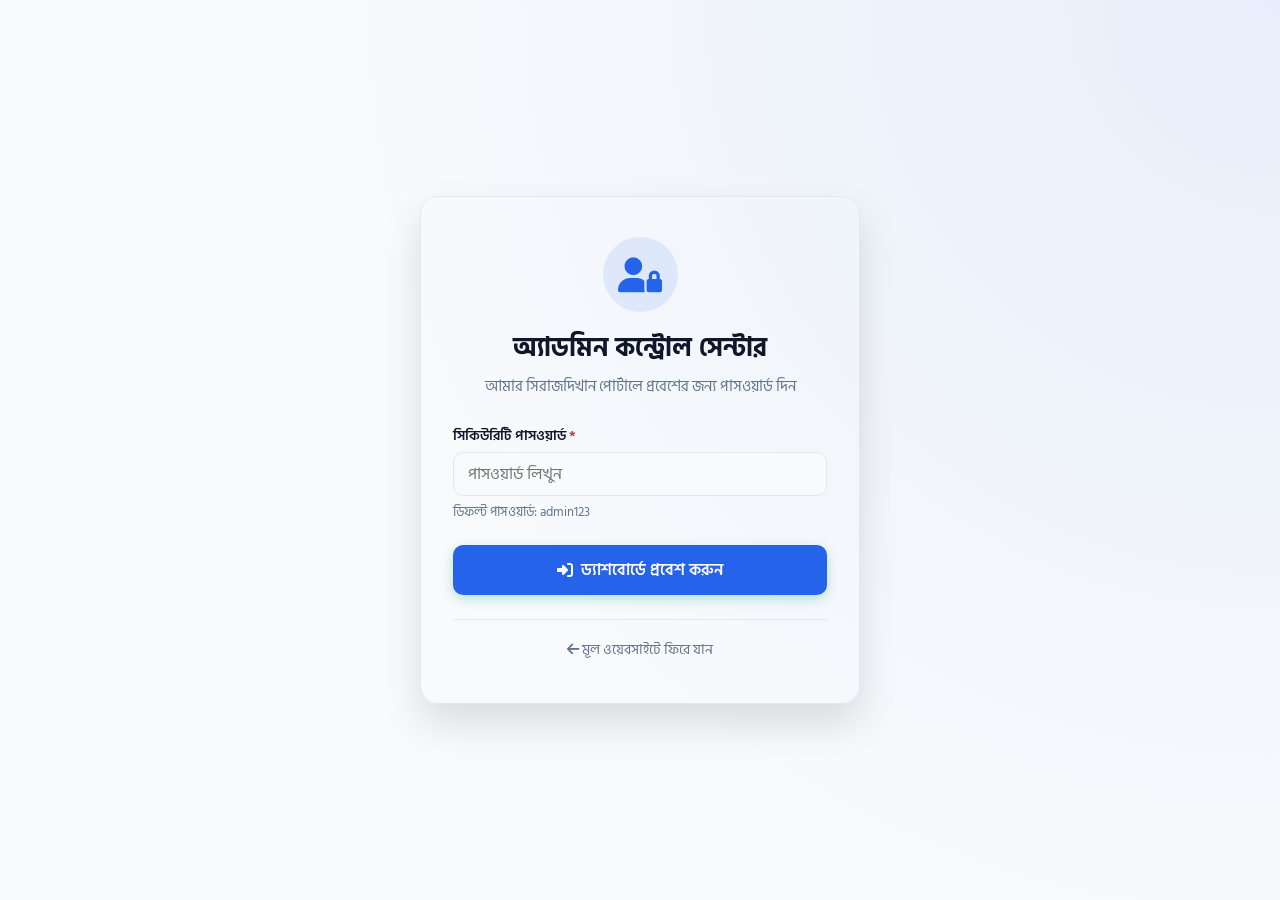
==== admin.html @ 090e5dfe "Add static admin.html & donors.html for Vercel deployment" ====
<!DOCTYPE html>
<html lang="bn">
<head>
  <meta charset="UTF-8">
  <meta name="viewport" content="width=device-width, initial-scale=1.0">
  <title>অ্যাডমিন পোর্টাল | আমার সিরাজদিখান</title>
  
  <link rel="stylesheet" href="css/style.css">
  <link rel="stylesheet" href="https://cdnjs.cloudflare.com/ajax/libs/font-awesome/6.4.0/css/all.min.css">
  <link href="https://fonts.googleapis.com/css2?family=Outfit:wght@400;500;600;700&family=Hind+Siliguri:wght@400;500;600;700&display=swap" rel="stylesheet">

  <style>
    body {
      background: var(--bg-primary);
      min-height: 100vh;
      margin: 0;
      font-family: 'Hind Siliguri', 'Outfit', sans-serif;
    }
    .admin-standalone-wrapper {
      min-height: 100vh;
      display: flex;
      align-items: center;
      justify-content: center;
      padding: 20px;
      background: radial-gradient(circle at top right, rgba(37, 99, 235, 0.08), transparent 60%);
    }
    .admin-standalone-login {
      width: 100%;
      max-width: 440px;
      background: var(--bg-card);
      border: 1px solid var(--border-color);
      border-radius: 18px;
      padding: 40px 32px;
      box-shadow: 0 20px 40px rgba(0,0,0,0.12);
      text-align: center;
    }
  </style>
</head>
<body>

  <!-- STANDALONE ADMIN LOGIN VIEW -->
  <div id="admin-standalone-login-view" class="admin-standalone-wrapper">
    <div class="admin-standalone-login">
      <div style="width: 75px; height: 75px; background: rgba(37, 99, 235, 0.1); color: var(--royal-blue); border-radius: 50%; display: flex; align-items: center; justify-content: center; font-size: 2.2rem; margin: 0 auto 16px auto;">
        <i class="fa-solid fa-user-lock"></i>
      </div>
      <h2 style="font-size: 1.6rem; margin-bottom: 6px; font-weight: 700; color: var(--text-main);">অ্যাডমিন কন্ট্রোল সেন্টার</h2>
      <p style="color: var(--text-muted); font-size: 0.92rem; margin-bottom: 26px;">আমার সিরাজদিখান পোর্টালে প্রবেশের জন্য পাসওয়ার্ড দিন</p>

      <form onsubmit="handleAdminStandaloneLogin(event)">
        <div class="form-group" style="text-align: left; margin-bottom: 22px;">
          <label class="form-label" style="font-weight: 600;">সিকিউরিটি পাসওয়ার্ড <span style="color: var(--blood-red);">*</span></label>
          <input type="password" id="admin-standalone-pass" class="form-control" placeholder="পাসওয়ার্ড লিখুন" required style="padding: 12px 14px; font-size: 1rem; border-radius: 10px;">
          <small style="color:var(--text-muted); font-size:0.8rem; display:block; margin-top:6px;">ডিফল্ট পাসওয়ার্ড: admin123</small>
        </div>
        <button type="submit" class="btn btn-primary" style="width: 100%; padding: 12px; font-size: 1rem; background: var(--royal-blue); border: none; border-radius: 10px; font-weight: 600; cursor: pointer;">
          <i class="fa-solid fa-right-to-bracket"></i> ড্যাশবোর্ডে প্রবেশ করুন
        </button>
      </form>

      <div style="margin-top: 24px; border-top: 1px solid var(--border-color); padding-top: 16px;">
        <a href="index.html" style="color: var(--text-muted); text-decoration: none; font-size: 0.88rem;">
          <i class="fa-solid fa-arrow-left"></i> মূল ওয়েবসাইটে ফিরে যান
        </a>
      </div>
    </div>
  </div>

  <!-- CATEGORY-DRIVEN PROFESSIONAL ADMIN DASHBOARD MODAL -->
  <div id="admin-dashboard-modal" class="modal-overlay">
    <div class="modal-box admin-modal-box">
      <div class="modal-header">
        <div class="modal-title"><i class="fa-solid fa-sliders" style="color:var(--primary-emerald);"></i> আমার সিরাজদিখান - অ্যাডমিন কন্ট্রোল সেন্টার</div>
        <div>
          <button onclick="logoutAdminStandalone()" class="btn btn-outline" style="padding:5px 12px; font-size:0.85rem; margin-right:8px;">
            <i class="fa-solid fa-right-from-bracket"></i> লগআউট
          </button>
          <button onclick="window.location.href='index.html'" class="modal-close-btn" style="display:inline-flex;" title="মূল ওয়েবসাইটে যান"><i class="fa-solid fa-house"></i></button>
        </div>
      </div>
      <div class="modal-body">

        <!-- Metrics Cards Header -->
        <div class="admin-kpi-grid">
          <div class="admin-kpi-card">
            <div class="kpi-icon" style="background:var(--primary-light); color:var(--primary-emerald);"><i class="fa-solid fa-layer-group"></i></div>
            <div>
              <div class="kpi-val" id="kpi-total-cats">52</div>
              <div class="kpi-lbl">মোট ক্যাটাগরি</div>
            </div>
          </div>
          <div class="admin-kpi-card">
            <div class="kpi-icon" style="background:var(--royal-light); color:var(--royal-blue);"><i class="fa-solid fa-database"></i></div>
            <div>
              <div class="kpi-val" id="kpi-total-items">0</div>
              <div class="kpi-lbl">মোট সেবা এন্ট্রি</div>
            </div>
          </div>
          <div class="admin-kpi-card">
            <div class="kpi-icon" style="background:var(--blood-light); color:var(--blood-red);"><i class="fa-solid fa-hand-holding-medical"></i></div>
            <div>
              <div class="kpi-val" id="kpi-total-donors">0</div>
              <div class="kpi-lbl">নিবন্ধিত ডোনার</div>
            </div>
          </div>
          <div class="admin-kpi-card">
            <div class="kpi-icon" style="background:var(--amber-light); color:var(--amber-gold);"><i class="fa-solid fa-droplet"></i></div>
            <div>
              <div class="kpi-val" id="kpi-total-requests">0</div>
              <div class="kpi-lbl">জরুরী রিকুয়েস্ট</div>
            </div>
          </div>
        </div>

        <!-- Split Layout: Left Sidebar Category Selector + Right Main Panel -->
        <div class="admin-workspace-split">
          
          <!-- Sidebar -->
          <div class="admin-sidebar-panel">
            <div class="admin-sidebar-title">
              <span><i class="fa-solid fa-filter"></i> ক্যাটাগরি বাছুন</span>
            </div>
            <input type="text" oninput="filterAdminSidebar(this.value)" placeholder="ক্যাটাগরি ফিল্টার..." class="admin-cat-search">
            
            <div id="admin-cat-sidebar-list" class="admin-cat-list">
              <!-- Dynamically populated via JS -->
            </div>
          </div>

          <!-- Main Work Panel -->
          <div class="admin-main-panel">
            <div class="admin-panel-header">
              <div class="admin-active-title" id="admin-main-active-title">ক্যাটাগরি তথ্য</div>
              <div id="admin-main-action-btn"></div>
            </div>

            <div id="admin-main-content-area">
              <!-- Selected Category Items List / Form -->
            </div>
          </div>

        </div>

      </div>
    </div>
  </div>

  <!-- Add Listing Modal -->
  <div id="admin-add-listing-modal" class="modal-overlay">
    <div class="modal-box" style="max-width: 600px;">
      <div class="modal-header">
        <div class="modal-title"><i class="fa-solid fa-plus-circle" style="color:var(--primary-emerald);"></i> নতুন সদস্য বা তথ্য যুক্ত করুন</div>
        <button onclick="closeModal('admin-add-listing-modal')" class="modal-close-btn"><i class="fa-solid fa-xmark"></i></button>
      </div>
      <div class="modal-body">
        <form onsubmit="handleAddListingSubmit(event)">
          <div class="form-group">
            <label class="form-label">ক্যাটাগরি *</label>
            <select name="category_id" id="admin-category-select" class="form-control" required></select>
          </div>
          <div class="form-group">
            <label class="form-label">নাম / প্রতিষ্ঠানের নাম *</label>
            <input type="text" name="name" class="form-control" required placeholder="যেমন: মোঃ জহিরুল ইসলাম">
          </div>
          <div style="display:grid; grid-template-columns:1fr 1fr; gap:12px;">
            <div class="form-group">
              <label class="form-label">ফোন নম্বর *</label>
              <input type="tel" name="phone" class="form-control" required placeholder="017XXXXXXXX">
            </div>
            <div class="form-group">
              <label class="form-label">হোয়াটসঅ্যাপ নম্বর</label>
              <input type="tel" name="whatsapp" class="form-control" placeholder="017XXXXXXXX">
            </div>
          </div>
          <div style="display:grid; grid-template-columns:1fr 1fr; gap:12px;">
            <div class="form-group">
              <label class="form-label">অবস্থান / ইউনিয়ন</label>
              <input type="text" name="location" class="form-control" placeholder="যেমন: রাজানগর, সিরাজদিখান">
            </div>
            <div class="form-group">
              <label class="form-label">ব্যাজ / ট্যাগ</label>
              <input type="text" name="badge" class="form-control" placeholder="যেমন: Verified / 24/7">
            </div>
          </div>

          <div class="form-group">
            <label class="form-label">সদস্যের ছবি/লোগো (ডিভাইস থেকে ফাইল বাছুন)</label>
            <input type="file" accept="image/*" class="form-control" style="padding:8px;" onchange="handleDeviceFileUpload(this, 'add-image-url', 'add-image-preview')">
            <input type="text" name="image" id="add-image-url" class="form-control" style="margin-top:6px;" placeholder="অথবা সরাসরি ছবির URL লিখুন">
            <div id="add-image-preview"></div>
          </div>

          <div class="form-group">
            <label class="form-label">বিস্তারিত বিবরণ</label>
            <textarea name="description" class="form-control" placeholder="পদবী, কাজের সময়সূচী ইত্যাদি বিবরণ..."></textarea>
          </div>
          <button type="submit" class="btn btn-primary" style="width:100%;">
            <i class="fa-solid fa-floppy-disk"></i> ডাটাবেজে সংরক্ষণ করুন
          </button>
        </form>
      </div>
    </div>
  </div>

  <!-- Edit Listing Modal -->
  <div id="admin-edit-listing-modal" class="modal-overlay">
    <div class="modal-box" style="max-width: 600px;">
      <div class="modal-header">
        <div class="modal-title"><i class="fa-solid fa-pen-to-square" style="color:var(--royal-blue);"></i> তথ্য সম্পাদনা (Edit Item)</div>
        <button onclick="closeModal('admin-edit-listing-modal')" class="modal-close-btn"><i class="fa-solid fa-xmark"></i></button>
      </div>
      <div class="modal-body">
        <form onsubmit="handleEditListingSubmit(event)">
          <input type="hidden" name="id" id="edit-listing-id">
          <div class="form-group">
            <label class="form-label">ক্যাটাগরি *</label>
            <select name="category_id" id="edit-category-select" class="form-control" required></select>
          </div>
          <div class="form-group">
            <label class="form-label">নাম / প্রতিষ্ঠানের নাম *</label>
            <input type="text" name="name" id="edit-name" class="form-control" required>
          </div>
          <div style="display:grid; grid-template-columns:1fr 1fr; gap:12px;">
            <div class="form-group">
              <label class="form-label">ফোন নম্বর *</label>
              <input type="tel" name="phone" id="edit-phone" class="form-control" required>
            </div>
            <div class="form-group">
              <label class="form-label">হোয়াটসঅ্যাপ নম্বর</label>
              <input type="tel" name="whatsapp" id="edit-whatsapp" class="form-control">
            </div>
          </div>
          <div style="display:grid; grid-template-columns:1fr 1fr; gap:12px;">
            <div class="form-group">
              <label class="form-label">অবস্থান / ইউনিয়ন</label>
              <input type="text" name="location" id="edit-location" class="form-control">
            </div>
            <div class="form-group">
              <label class="form-label">ব্যাজ / ট্যাগ</label>
              <input type="text" name="badge" id="edit-badge" class="form-control">
            </div>
          </div>

          <div class="form-group">
            <label class="form-label">সদস্যের ছবি/লোগো (ডিভাইস থেকে ফাইল বাছুন)</label>
            <input type="file" accept="image/*" class="form-control" style="padding:8px;" onchange="handleDeviceFileUpload(this, 'edit-image', 'edit-image-preview')">
            <input type="text" name="image" id="edit-image" class="form-control" style="margin-top:6px;" placeholder="অথবা ছবির URL লিখুন">
            <div id="edit-image-preview"></div>
          </div>

          <div class="form-group">
            <label class="form-label">বিস্তারিত বিবরণ</label>
            <textarea name="description" id="edit-description" class="form-control"></textarea>
          </div>
          <button type="submit" class="btn btn-primary" style="width:100%; background:var(--royal-blue);">
            <i class="fa-solid fa-check-double"></i> পরিবর্তনসমূহ আপডেট করুন
          </button>
        </form>
      </div>
    </div>
  </div>

  <!-- Add Slider Modal -->
  <div id="admin-add-slider-modal" class="modal-overlay">
    <div class="modal-box" style="max-width: 500px;">
      <div class="modal-header">
        <div class="modal-title"><i class="fa-solid fa-images" style="color:var(--royal-blue);"></i> নতুন স্লাইডার ছবি যোগ করুন</div>
        <button onclick="closeModal('admin-add-slider-modal')" class="modal-close-btn"><i class="fa-solid fa-xmark"></i></button>
      </div>
      <div class="modal-body">
        <form onsubmit="handleAddSliderSubmit(event)">
          <div class="form-group">
            <label class="form-label">স্লাইডার শিরোনাম *</label>
            <input type="text" name="title" class="form-control" required placeholder="যেমন: স্বাগতম সিরাজদিখান পোর্টালে">
          </div>
          <div class="form-group">
            <label class="form-label">উপশিরোনাম</label>
            <input type="text" name="subtitle" class="form-control" placeholder="যেমন: উপজেলার সকল তথ্য এক ছাদের নিচে">
          </div>

          <div class="form-group">
            <label class="form-label">স্লাইডার ছবি (ডিভাইস থেকে বাছুন) *</label>
            <input type="file" accept="image/*" class="form-control" style="padding:8px;" onchange="handleDeviceFileUpload(this, 'slider-image-url', 'slider-image-preview')">
            <input type="text" name="image_url" id="slider-image-url" class="form-control" style="margin-top:6px;" required placeholder="যেমন: uploads/img_123.jpg">
            <div id="slider-image-preview"></div>
          </div>

          <button type="submit" class="btn btn-primary" style="width:100%; background:var(--royal-blue);">
            <i class="fa-solid fa-plus"></i> স্লাইডার যুক্ত করুন
          </button>
        </form>
      </div>
    </div>
  </div>

  <!-- Add New Blood Donor Modal (Admin) -->
  <div id="add-donor-modal" class="modal-overlay">
    <div class="modal-box">
      <div class="modal-header">
        <div class="modal-title"><i class="fa-solid fa-droplet" style="color:var(--blood-red);"></i> নতুন রক্তদাতা যুক্ত করুন</div>
        <button onclick="closeModal('add-donor-modal')" class="modal-close-btn"><i class="fa-solid fa-xmark"></i></button>
      </div>
      <div class="modal-body">
        <form onsubmit="handleAddDonorSubmit(event)">
          <div class="form-group">
            <label class="form-label">রক্তদাতার নাম <span style="color:var(--blood-red);">*</span></label>
            <input type="text" id="admin-donor-name" class="form-control" placeholder="যেমন: মাহমুদুল হাসান" required>
          </div>

          <div style="display:grid; grid-template-columns: 1fr 1fr; gap:12px;">
            <div class="form-group">
              <label class="form-label">রক্তের গ্রুপ <span style="color:var(--blood-red);">*</span></label>
              <select id="admin-donor-group" class="form-control" required>
                <option value="">গ্রুপ সিলেক্ট করুন</option>
                <option value="A+">A+</option>
                <option value="A-">A-</option>
                <option value="B+">B+</option>
                <option value="B-">B-</option>
                <option value="O+">O+</option>
                <option value="O-">O-</option>
                <option value="AB+">AB+</option>
                <option value="AB-">AB-</option>
              </select>
            </div>
            <div class="form-group">
              <label class="form-label">মোবাইল নম্বর <span style="color:var(--blood-red);">*</span></label>
              <input type="tel" id="admin-donor-phone" class="form-control" placeholder="যেমন: 01711002233" required>
            </div>
          </div>

          <!-- Location Fields Hierarchy: Division -> District -> Upazila -> Union -> Village -->
          <div style="display:grid; grid-template-columns: 1fr 1fr; gap:12px;">
            <div class="form-group">
              <label class="form-label">বিভাগ <span style="color:var(--blood-red);">*</span></label>
              <select id="admin-donor-division" class="form-control" required></select>
            </div>
            <div class="form-group">
              <label class="form-label">জেলা <span style="color:var(--blood-red);">*</span></label>
              <select id="admin-donor-district" class="form-control" required></select>
            </div>
          </div>

          <div style="display:grid; grid-template-columns: 1fr 1fr; gap:12px;">
            <div class="form-group">
              <label class="form-label">উপজেলা <span style="color:var(--blood-red);">*</span></label>
              <select id="admin-donor-upazila" class="form-control" required></select>
            </div>
            <div class="form-group">
              <label class="form-label">ইউনিয়ন <span style="color:var(--blood-red);">*</span></label>
              <select id="admin-donor-union" class="form-control" required></select>
            </div>
          </div>

          <div class="form-group">
            <label class="form-label">গ্রাম / এলাকা (লিখুন)</label>
            <input type="text" id="admin-donor-village" class="form-control" placeholder="যেমন: নয়ানগর, ইছাপুরা বাজার গলি, বাসাইল ইত্যাদি">
          </div>

          <div class="form-group">
            <label class="form-label">রক্তদাতার ছবি (ডিভাইস থেকে নির্বাচন করুন)</label>
            <input type="file" id="admin-donor-file-input" accept="image/*" class="form-control" style="padding: 8px 12px; cursor: pointer;" onchange="previewDonorDeviceImage(this)">
            <div id="donor-image-preview" style="margin-top: 10px;"></div>
          </div>

          <div style="text-align:right; margin-top:20px;">
            <button type="button" onclick="closeModal('add-donor-modal')" class="btn btn-outline" style="margin-right:8px;">বাতিল</button>
            <button type="submit" class="btn btn-blood" id="btn-save-donor"><i class="fa-solid fa-check"></i> রক্তদাতা সংরক্ষণ করুন</button>
          </div>
        </form>
      </div>
    </div>
  </div>

  <!-- Urgent Blood Request Modal -->
  <div id="blood-request-modal" class="modal-overlay">
    <div class="modal-box">
      <div class="modal-header">
        <div class="modal-title"><i class="fa-solid fa-bullhorn" style="color:var(--blood-red);"></i> জরুরী রক্তের আবেদন পোস্ট করুন</div>
        <button onclick="closeModal('blood-request-modal')" class="modal-close-btn"><i class="fa-solid fa-xmark"></i></button>
      </div>
      <div class="modal-body">
        <form onsubmit="handleAddBloodRequestSubmit(event)">
          <div class="form-group">
            <label class="form-label">রোগীর নাম *</label>
            <input type="text" name="patient_name" class="form-control" required placeholder="রোগীর নাম">
          </div>
          <div class="form-group">
            <label class="form-label">রক্তের গ্রুপ *</label>
            <select name="blood_group" class="form-control" required>
              <option value="">-- নির্বাচন করুন --</option>
              <option value="A+">A+</option><option value="A-">A-</option>
              <option value="B+">B+</option><option value="B-">B-</option>
              <option value="O+">O+</option><option value="O-">O-</option>
              <option value="AB+">AB+</option><option value="AB-">AB-</option>
            </select>
          </div>
          <div class="form-group">
            <label class="form-label">কত ব্যাগ প্রয়োজন? *</label>
            <input type="number" name="bags" class="form-control" value="1" min="1" required>
          </div>
          <div class="form-group">
            <label class="form-label">হাসপাতালের নাম ও ঠিকানা *</label>
            <input type="text" name="hospital" class="form-control" required placeholder="যেমন: সিরাজদিখান হাসপাতাল">
          </div>
          <div class="form-group">
            <label class="form-label">যোগাযোগের মোবাইল নম্বর *</label>
            <input type="tel" name="phone" class="form-control" required placeholder="017XXXXXXXX">
          </div>
          <div class="form-group">
            <label class="form-label">কবে রক্ত প্রয়োজন?</label>
            <input type="text" name="needed_date" class="form-control" placeholder="যেমন: আজই জরুরী">
          </div>
          <button type="submit" class="btn btn-blood" style="width:100%; margin-top:10px;">
            <i class="fa-solid fa-paper-plane"></i> আবেদন পোস্ট করুন
          </button>
        </form>
      </div>
    </div>
  </div>

  <!-- Javascript Modules -->
  <script src="js/data.js"></script>
  <script src="js/app.js"></script>
  <script src="js/admin.js"></script>

  <script>
    document.addEventListener('DOMContentLoaded', async function() {
      // Load initial data
      if (typeof loadData === 'function') {
        await loadData();
      }

      // Check if admin token exists in session
      if (adminToken) {
        document.getElementById('admin-standalone-login-view').style.display = 'none';
        showAdminDashboard();
      } else {
        document.getElementById('admin-standalone-login-view').style.display = 'flex';
      }
    });

    async function handleAdminStandaloneLogin(e) {
      e.preventDefault();
      const password = document.getElementById('admin-standalone-pass').value;

      try {
        const res = await fetch('api/admin.php?action=login', {
          method: 'POST',
          headers: { 'Content-Type': 'application/json' },
          body: JSON.stringify({ password })
        });
        const result = await res.json();

        if (result.status === 'success') {
          adminToken = result.token;
          sessionStorage.setItem('as_admin_token', adminToken);
          document.getElementById('admin-standalone-login-view').style.display = 'none';
          showAdminDashboard();
        } else {
          alert(result.message || 'ভুল পাসওয়ার্ড!');
        }
      } catch (err) {
        if (password === 'admin123') {
          adminToken = 'local_admin_session';
          sessionStorage.setItem('as_admin_token', adminToken);
          document.getElementById('admin-standalone-login-view').style.display = 'none';
          showAdminDashboard();
        } else {
          alert('পাসওয়ার্ড ভুল!');
        }
      }
    }

    function logoutAdminStandalone() {
      adminToken = null;
      sessionStorage.removeItem('as_admin_token');
      closeModal('admin-dashboard-modal');
      document.getElementById('admin-standalone-login-view').style.display = 'flex';
      document.getElementById('admin-standalone-pass').value = '';
    }
  </script>
</body>
</html>
---- css/style.css ----
/* ==========================================================================
   AMAR SIRAJDIKHAN - ROCK-SOLID DESIGN SYSTEM & UI STYLESHEET
   ========================================================================== */

@import url('https://fonts.googleapis.com/css2?family=Hind+Siliguri:wght@300;400;500;600;700&family=Plus+Jakarta+Sans:wght@400;500;600;700;800&display=swap');

:root {
  --bg-primary: #f8fafc;
  --bg-surface: #ffffff;
  --bg-glass: rgba(255, 255, 255, 0.92);
  --border-color: #e2e8f0;
  --text-main: #0f172a;
  --text-muted: #64748b;
  
  --primary-emerald: #059669;
  --primary-emerald-hover: #047857;
  --primary-light: #ecfdf5;
  
  --blood-red: #e11d48;
  --blood-red-hover: #be123c;
  --blood-light: #fff1f2;
  
  --royal-blue: #2563eb;
  --royal-blue-hover: #1d4ed8;
  --royal-light: #eff6ff;
  
  --amber-gold: #d97706;
  --amber-light: #fffbeb;
  
  --card-shadow: 0 4px 20px -2px rgba(15, 23, 42, 0.06), 0 2px 6px -1px rgba(15, 23, 42, 0.04);
  --card-shadow-hover: 0 20px 25px -5px rgba(15, 23, 42, 0.1), 0 10px 10px -5px rgba(15, 23, 42, 0.04);
  --radius-lg: 18px;
  --radius-md: 12px;
  --radius-sm: 8px;
  --radius-full: 9999px;
  --transition: all 0.25s cubic-bezier(0.4, 0, 0.2, 1);
}

[data-theme="dark"] {
  --bg-primary: #090d16;
  --bg-surface: #111827;
  --bg-glass: rgba(17, 24, 39, 0.92);
  --border-color: #1f293d;
  --text-main: #f8fafc;
  --text-muted: #94a3b8;
  
  --primary-light: rgba(5, 150, 105, 0.15);
  --blood-light: rgba(225, 29, 72, 0.15);
  --royal-light: rgba(37, 99, 235, 0.15);
  --amber-light: rgba(217, 119, 6, 0.15);
  
  --card-shadow: 0 4px 20px -2px rgba(0, 0, 0, 0.4);
  --card-shadow-hover: 0 20px 30px -5px rgba(0, 0, 0, 0.6);
}

/* Reset & Base Settings */
*, *::before, *::after {
  box-sizing: border-box;
  margin: 0;
  padding: 0;
}

body {
  font-family: 'Hind Siliguri', 'Plus Jakarta Sans', sans-serif;
  background-color: var(--bg-primary);
  color: var(--text-main);
  line-height: 1.6;
  font-size: 17px;
  overflow-x: hidden;
  min-height: 100vh;
  display: flex;
  flex-direction: column;
}

.container {
  width: 100%;
  max-width: 1240px;
  margin: 0 auto;
  padding: 0 16px;
}

/* Glass Header */
.glass-header {
  position: sticky;
  top: 0;
  z-index: 100;
  background: var(--bg-glass);
  backdrop-filter: blur(16px);
  -webkit-backdrop-filter: blur(16px);
  border-bottom: 1px solid var(--border-color);
  transition: var(--transition);
}

/* Top Emergency Hotline Bar */
.top-emergency-bar {
  background: linear-gradient(90deg, #0f172a 0%, #1e293b 100%);
  color: #fff;
  padding: 9px 0;
  font-size: 0.95rem;
  font-weight: 500;
}
.emergency-flex {
  display: flex;
  justify-content: space-between;
  align-items: center;
  gap: 12px;
  flex-wrap: wrap;
}
.hotline-pills {
  display: flex;
  gap: 8px;
  align-items: center;
  flex-wrap: wrap;
}
.hotline-btn {
  display: inline-flex;
  align-items: center;
  gap: 6px;
  background: rgba(255, 255, 255, 0.12);
  color: #fff;
  padding: 5px 14px;
  border-radius: var(--radius-full);
  text-decoration: none;
  font-weight: 600;
  font-size: 0.88rem;
  transition: var(--transition);
}
.hotline-btn:hover { background: var(--primary-emerald); transform: translateY(-1px); }
.hotline-btn.red { background: var(--blood-red); }
.hotline-btn.red:hover { background: var(--blood-red-hover); }

/* Navigation Navbar */
.navbar {
  display: flex;
  justify-content: space-between;
  align-items: center;
  padding: 12px 0;
  gap: 16px;
}
.brand-logo {
  display: flex;
  align-items: center;
  gap: 12px;
  text-decoration: none;
  color: var(--text-main);
}
.brand-logo-icon {
  width: 46px;
  height: 46px;
  background: linear-gradient(135deg, var(--primary-emerald), #047857);
  color: #fff;
  border-radius: 14px;
  display: flex;
  align-items: center;
  justify-content: center;
  font-size: 1.4rem;
  box-shadow: 0 4px 12px rgba(5, 150, 105, 0.3);
}
.brand-title {
  font-size: 1.48rem;
  font-weight: 700;
  line-height: 1.1;
  color: var(--text-main);
}
.brand-subtitle {
  font-size: 0.86rem;
  color: var(--text-muted);
  font-weight: 500;
}
.nav-actions {
  display: flex;
  align-items: center;
  gap: 10px;
}
.btn {
  display: inline-flex;
  align-items: center;
  justify-content: center;
  gap: 8px;
  padding: 10px 20px;
  border-radius: var(--radius-md);
  font-family: inherit;
  font-weight: 600;
  font-size: 0.98rem;
  cursor: pointer;
  border: none;
  text-decoration: none;
  transition: var(--transition);
}
.btn-primary {
  background: var(--primary-emerald);
  color: #fff;
  box-shadow: 0 4px 12px rgba(5, 150, 105, 0.25);
}
.btn-primary:hover { background: var(--primary-emerald-hover); transform: translateY(-1px); }
.btn-blood {
  background: var(--blood-red);
  color: #fff;
  box-shadow: 0 4px 12px rgba(225, 29, 72, 0.25);
}
.btn-blood:hover { background: var(--blood-red-hover); transform: translateY(-1px); }
.btn-outline {
  background: transparent;
  border: 1px solid var(--border-color);
  color: var(--text-main);
}
.btn-outline:hover { background: var(--border-color); }
.theme-toggle-btn {
  width: 42px;
  height: 42px;
  border-radius: 50%;
  border: 1px solid var(--border-color);
  background: var(--bg-surface);
  color: var(--text-main);
  display: flex;
  align-items: center;
  justify-content: center;
  cursor: pointer;
  font-size: 1.1rem;
  transition: var(--transition);
}

/* ==========================================================================
   IMAGE SLIDER COMPONENT
   ========================================================================== */
.hero-slider-container {
  position: relative;
  width: 100%;
  height: 380px;
  border-radius: 20px;
  overflow: hidden;
  margin: 20px 0;
  box-shadow: 0 10px 30px rgba(0,0,0,0.12);
  background: var(--bg-surface);
}
@media (max-width: 768px) {
  .hero-slider-container { height: 230px; border-radius: 14px; }
}

.slide-track { width: 100%; height: 100%; position: relative; }
.slide-item {
  position: absolute;
  top: 0; left: 0;
  width: 100%; height: 100%;
  opacity: 0; visibility: hidden;
  transition: opacity 0.8s ease-in-out, transform 0.8s ease-in-out;
  transform: scale(1.03);
}
.slide-item.active { opacity: 1; visibility: visible; transform: scale(1); }
.slide-image { width: 100%; height: 100%; object-fit: cover; }
.slide-overlay {
  position: absolute;
  bottom: 0; left: 0; width: 100%;
  padding: 40px 24px 20px;
  background: linear-gradient(180deg, transparent 0%, rgba(15, 23, 42, 0.88) 100%);
  color: #fff;
  display: flex;
  flex-direction: column;
  justify-content: flex-end;
}
.slide-title {
  font-size: 1.85rem; font-weight: 800; line-height: 1.25; margin-bottom: 4px;
  text-shadow: 0 2px 6px rgba(0,0,0,0.6);
}
@media (max-width: 768px) { .slide-title { font-size: 1.25rem; } }
.slide-subtitle {
  font-size: 1.05rem; color: #cbd5e1; font-weight: 500;
  text-shadow: 0 1px 4px rgba(0,0,0,0.6);
}
@media (max-width: 768px) { .slide-subtitle { font-size: 0.88rem; } }

.slider-prev, .slider-next {
  position: absolute; top: 50%; transform: translateY(-50%);
  width: 42px; height: 42px; border-radius: 50%;
  background: rgba(255, 255, 255, 0.25);
  backdrop-filter: blur(8px);
  border: 1px solid rgba(255, 255, 255, 0.4);
  color: #fff; display: flex; align-items: center; justify-content: center;
  cursor: pointer; z-index: 10; transition: var(--transition);
}
.slider-prev { left: 16px; } .slider-next { right: 16px; }
.slider-prev:hover, .slider-next:hover {
  background: var(--primary-emerald); border-color: var(--primary-emerald);
  transform: translateY(-50%) scale(1.1);
}
.slider-dots { position: absolute; bottom: 14px; right: 24px; display: flex; gap: 8px; z-index: 10; }
.slider-dot {
  width: 9px; height: 9px; border-radius: 50%;
  background: rgba(255, 255, 255, 0.4); cursor: pointer; transition: var(--transition);
}
.slider-dot.active { width: 26px; border-radius: var(--radius-full); background: var(--primary-emerald); }

/* Hero Text & Search */
.hero-section { position: relative; padding: 10px 0 20px; }
.hero-wrapper { text-align: center; max-width: 800px; margin: 0 auto; }
.search-box-wrapper { position: relative; max-width: 650px; margin: 0 auto 18px; }
.search-input {
  width: 100%; height: 56px; padding: 0 20px 0 54px;
  border-radius: var(--radius-full); border: 2px solid var(--border-color);
  background: var(--bg-surface); color: var(--text-main); font-size: 1.1rem;
  font-family: inherit; box-shadow: 0 6px 20px -4px rgba(15, 23, 42, 0.06);
  outline: none; transition: var(--transition);
}
.search-input:focus { border-color: var(--primary-emerald); box-shadow: 0 0 0 4px rgba(5, 150, 105, 0.15); }
.search-icon-inside { position: absolute; left: 20px; top: 50%; transform: translateY(-50%); color: var(--text-muted); font-size: 1.2rem; }

.filter-tabs { display: flex; justify-content: center; gap: 8px; flex-wrap: wrap; }
.tab-btn {
  padding: 8px 18px; border-radius: var(--radius-full);
  border: 1px solid var(--border-color); background: var(--bg-surface);
  color: var(--text-muted); font-family: inherit; font-size: 0.96rem; font-weight: 600;
  cursor: pointer; transition: var(--transition);
}
.tab-btn:hover, .tab-btn.active {
  background: var(--primary-emerald); color: #fff; border-color: var(--primary-emerald);
  box-shadow: 0 4px 12px rgba(5, 150, 105, 0.2);
}

/* Category Grid & Section Blocks */
.section-header { display: flex; justify-content: space-between; align-items: flex-end; margin-bottom: 20px; }
.section-title { font-size: 1.55rem; font-weight: 700; color: var(--text-main); display: flex; align-items: center; gap: 10px; }
.section-subtitle { font-size: 0.96rem; color: var(--text-muted); }

.category-grid { display: flex; flex-direction: column; gap: 28px; margin-bottom: 45px; }

.category-section-block {
  background: var(--bg-surface);
  border: 1px solid var(--border-color);
  border-radius: var(--radius-lg);
  padding: 22px 20px;
  box-shadow: var(--card-shadow);
  transition: var(--transition);
}
.category-section-block:hover {
  border-color: rgba(5, 150, 105, 0.3);
}

.cat-section-header {
  display: flex;
  justify-content: space-between;
  align-items: center;
  flex-wrap: wrap;
  gap: 12px;
}
.cat-section-left {
  display: flex;
  align-items: center;
  gap: 14px;
}
.cat-section-icon {
  width: 48px;
  height: 48px;
  border-radius: 14px;
  display: flex;
  align-items: center;
  justify-content: center;
  font-size: 1.45rem;
  flex-shrink: 0;
}
.cat-section-title {
  font-size: 1.4rem;
  font-weight: 700;
  color: var(--text-main);
  line-height: 1.2;
}
.cat-section-desc {
  font-size: 0.95rem;
  color: var(--text-muted);
  font-weight: 500;
  margin-top: 2px;
}
.cat-section-badge {
  font-size: 0.9rem;
  font-weight: 600;
  padding: 6px 16px;
  border-radius: var(--radius-full);
  background: var(--bg-primary);
  border: 1px solid var(--border-color);
  color: var(--text-main);
}
.cat-section-divider {
  height: 3px;
  border: none;
  margin: 14px 0 20px 0;
  border-radius: 3px;
}

.category-subgrid {
  display: grid;
  grid-template-columns: repeat(auto-fill, minmax(195px, 1fr));
  gap: 16px;
}

.cat-card {
  background: var(--bg-primary); border: 1px solid var(--border-color);
  border-radius: var(--radius-lg); padding: 18px 14px; text-align: center;
  text-decoration: none; color: var(--text-main); cursor: pointer;
  position: relative; overflow: hidden; transition: var(--transition);
  display: flex; flex-direction: column; align-items: center;
}
.cat-card:hover { transform: translateY(-4px); background: var(--bg-surface); border-color: var(--primary-emerald); box-shadow: var(--card-shadow-hover); }
.cat-icon-box {
  width: 52px; height: 52px; border-radius: 16px; background: var(--primary-light);
  color: var(--primary-emerald); display: flex; align-items: center; justify-content: center;
  font-size: 1.5rem; margin-bottom: 10px; transition: var(--transition);
}
.cat-card:hover .cat-icon-box { background: var(--primary-emerald); color: #fff; transform: scale(1.08); }
.cat-name { font-size: 1.08rem; font-weight: 700; margin-bottom: 5px; color: var(--text-main); }
.cat-count-badge { font-size: 0.82rem; color: var(--text-muted); background: var(--bg-surface); border: 1px solid var(--border-color); padding: 3px 12px; border-radius: var(--radius-full); font-weight: 600; }

/* Category Section Accents */
.cat-card[data-section="health"] .cat-icon-box { background: rgba(225, 29, 72, 0.1); color: var(--blood-red); }
.cat-card[data-section="health"]:hover .cat-icon-box { background: var(--blood-red); color: #fff; }
.cat-card[data-section="craftsmen"] .cat-icon-box { background: rgba(217, 119, 6, 0.1); color: var(--amber-gold); }
.cat-card[data-section="craftsmen"]:hover .cat-icon-box { background: var(--amber-gold); color: #fff; }
.cat-card[data-section="transport"] .cat-icon-box { background: rgba(37, 99, 235, 0.1); color: var(--royal-blue); }
.cat-card[data-section="transport"]:hover .cat-icon-box { background: var(--royal-blue); color: #fff; }

/* Blood Donor Directory Section */
.blood-directory-section {
  margin-bottom: 45px;
}
.blood-directory-card {
  background: var(--bg-surface);
  border: 1px solid var(--border-color);
  border-radius: var(--radius-lg);
  padding: 24px 22px;
  box-shadow: var(--card-shadow);
}
.blood-filter-bar {
  display: flex;
  align-items: center;
  gap: 14px;
  margin-bottom: 22px;
  padding-bottom: 16px;
  border-bottom: 1px solid var(--border-color);
  flex-wrap: wrap;
}
.blood-filter-label {
  font-size: 1.05rem;
  font-weight: 700;
  color: var(--text-main);
  display: flex;
  align-items: center;
  gap: 6px;
}
.blood-groups-flex {
  display: flex;
  gap: 8px;
  flex-wrap: wrap;
}
.blood-groups-flex .bg-chip {
  padding: 8px 16px;
  border-radius: var(--radius-full);
  border: 1px solid var(--border-color);
  background: var(--bg-primary);
  color: var(--text-main);
  font-weight: 700;
  font-size: 0.95rem;
  cursor: pointer;
  transition: var(--transition);
  height: auto;
  width: auto;
}
.blood-groups-flex .bg-chip:hover,
.blood-groups-flex .bg-chip.active {
  background: var(--blood-red);
  color: #fff;
  border-color: var(--blood-red);
  box-shadow: 0 4px 12px rgba(225, 29, 72, 0.25);
  transform: translateY(-2px);
}

.donors-grid {
  display: grid;
  grid-template-columns: repeat(auto-fill, minmax(320px, 1fr));
  gap: 16px;
}

.donor-card {
  background: var(--bg-primary);
  border: 1px solid var(--border-color);
  border-radius: var(--radius-md);
  padding: 16px;
  display: flex;
  align-items: center;
  gap: 14px;
  transition: var(--transition);
}
.donor-card:hover {
  border-color: var(--blood-red);
  box-shadow: var(--card-shadow-hover);
  transform: translateY(-3px);
}
.donor-avatar-wrap {
  flex-shrink: 0;
}
.donor-avatar-wrap .listing-avatar-img {
  width: 58px;
  height: 58px;
  border-radius: 50%;
  object-fit: cover;
  border: 2px solid var(--blood-red);
  box-shadow: 0 4px 10px rgba(225, 29, 72, 0.2);
}
.donor-avatar-wrap .listing-avatar-icon {
  width: 58px;
  height: 58px;
  border-radius: 50%;
  background: var(--blood-light);
  color: var(--blood-red);
  border: 2px solid rgba(225, 29, 72, 0.3);
  display: flex;
  align-items: center;
  justify-content: center;
  font-size: 1.4rem;
}
.donor-details {
  flex-grow: 1;
  min-width: 0;
}
.donor-name-row {
  display: flex;
  align-items: center;
  gap: 8px;
  margin-bottom: 4px;
  flex-wrap: wrap;
}
.donor-name {
  font-size: 1.12rem;
  font-weight: 700;
  color: var(--text-main);
}
.donor-group-tag {
  font-size: 0.85rem;
  font-weight: 800;
  padding: 2px 10px;
  border-radius: var(--radius-full);
  background: var(--blood-red);
  color: #fff;
}
.donor-address {
  font-size: 0.94rem;
  color: var(--text-muted);
  margin-bottom: 4px;
}
.donor-contact {
  font-size: 0.95rem;
  font-weight: 600;
  color: var(--text-main);
}
.donor-actions {
  display: flex;
  flex-direction: column;
  gap: 6px;
  flex-shrink: 0;
}

/* Modals System */
.modal-overlay {
  position: fixed; top: 0; left: 0; width: 100%; height: 100%;
  background: rgba(15, 23, 42, 0.75); backdrop-filter: blur(8px);
  z-index: 1000; display: flex; align-items: center; justify-content: center;
  padding: 16px; opacity: 0; visibility: hidden; transition: var(--transition);
}
.modal-overlay.active { opacity: 1; visibility: visible; }
.modal-box {
  background: var(--bg-surface); border: 1px solid var(--border-color);
  border-radius: 20px; width: 100%; max-width: 720px; max-height: 88vh;
  overflow-y: auto; box-shadow: 0 25px 50px -12px rgba(0, 0, 0, 0.35);
  transform: scale(0.96); transition: var(--transition);
}
.modal-overlay.active .modal-box { transform: scale(1); }

.modal-header {
  padding: 18px 22px; border-bottom: 1px solid var(--border-color);
  display: flex; justify-content: space-between; align-items: center;
  position: sticky; top: 0; background: var(--bg-surface); z-index: 10;
}
.modal-title { font-size: 1.35rem; font-weight: 700; color: var(--text-main); display: flex; align-items: center; gap: 10px; }
.modal-close-btn {
  width: 36px; height: 36px; border-radius: 50%; border: 1px solid var(--border-color);
  background: var(--bg-primary); color: var(--text-muted); cursor: pointer;
  display: flex; align-items: center; justify-content: center; transition: var(--transition);
  font-size: 1.1rem;
}
.modal-close-btn:hover { background: var(--blood-red); color: #fff; border-color: var(--blood-red); }
.modal-body { padding: 20px 22px; }

/* Listing Cards & Circle Avatars */
.listing-card {
  background: var(--bg-primary); border: 1px solid var(--border-color);
  border-radius: var(--radius-md); padding: 16px 18px; margin-bottom: 14px;
  display: flex; align-items: center; gap: 16px; transition: var(--transition);
}
.listing-card:hover { border-color: var(--primary-emerald); box-shadow: var(--card-shadow); }
.listing-avatar-wrapper { flex-shrink: 0; }
.listing-avatar-img {
  width: 56px; height: 56px; border-radius: 50%; object-fit: cover;
  border: 2px solid var(--primary-emerald); box-shadow: 0 3px 8px rgba(0,0,0,0.1); display: block;
}
.listing-avatar-icon {
  width: 56px; height: 56px; border-radius: 50%; background: var(--primary-light);
  color: var(--primary-emerald); border: 2px solid var(--border-color);
  display: flex; align-items: center; justify-content: center; font-size: 1.35rem;
  box-shadow: 0 2px 6px rgba(0,0,0,0.05);
}

.item-info { flex-grow: 1; }
.item-title { font-size: 1.15rem; font-weight: 700; color: var(--text-main); margin-bottom: 4px; display: flex; align-items: center; gap: 8px; flex-wrap: wrap; }
.item-badge { font-size: 0.82rem; padding: 3px 10px; border-radius: var(--radius-full); background: var(--primary-light); color: var(--primary-emerald); font-weight: 600; }
.item-location { font-size: 0.92rem; color: var(--text-muted); margin-bottom: 4px; }
.item-desc { font-size: 0.95rem; color: var(--text-main); }

.item-actions { display: flex; gap: 8px; flex-shrink: 0; }
.action-btn-call { background: var(--primary-emerald); color: #fff; padding: 8px 14px; border-radius: var(--radius-sm); text-decoration: none; font-weight: 600; font-size: 0.92rem; display: inline-flex; align-items: center; gap: 6px; transition: var(--transition); }
.action-btn-call:hover { background: var(--primary-emerald-hover); }
.action-btn-wa { background: #25d366; color: #fff; padding: 8px 14px; border-radius: var(--radius-sm); text-decoration: none; font-weight: 600; font-size: 0.92rem; display: inline-flex; align-items: center; gap: 6px; transition: var(--transition); }
.action-btn-wa:hover { background: #128c7e; }

/* Admin Dashboard Layout */
.admin-modal-box { max-width: 1050px !important; }
.admin-kpi-grid { display: grid; grid-template-columns: repeat(4, 1fr); gap: 12px; margin-bottom: 18px; }
@media (max-width: 768px) { .admin-kpi-grid { grid-template-columns: 1fr 1fr; } }
.admin-kpi-card { background: var(--bg-primary); border: 1px solid var(--border-color); border-radius: var(--radius-md); padding: 12px 14px; display: flex; align-items: center; gap: 12px; }
.kpi-icon { width: 38px; height: 38px; border-radius: 10px; display: flex; align-items: center; justify-content: center; font-size: 1.1rem; flex-shrink: 0; }
.kpi-val { font-size: 1.3rem; font-weight: 800; line-height: 1; color: var(--text-main); }
.kpi-lbl { font-size: 0.75rem; color: var(--text-muted); font-weight: 600; }

.admin-workspace-split { display: grid; grid-template-columns: 240px 1fr; gap: 16px; min-height: 480px; }
@media (max-width: 850px) { .admin-workspace-split { grid-template-columns: 1fr; } }
.admin-sidebar-panel { background: var(--bg-primary); border: 1px solid var(--border-color); border-radius: var(--radius-lg); padding: 14px; display: flex; flex-direction: column; }
.admin-sidebar-title { font-size: 0.9rem; font-weight: 700; margin-bottom: 8px; }
.admin-cat-search { width: 100%; height: 34px; padding: 0 10px; font-size: 0.82rem; border-radius: var(--radius-sm); border: 1px solid var(--border-color); background: var(--bg-surface); color: var(--text-main); margin-bottom: 10px; outline: none; }
.admin-cat-list { display: flex; flex-direction: column; gap: 3px; max-height: 360px; overflow-y: auto; }
.admin-cat-btn { display: flex; align-items: center; justify-content: space-between; padding: 7px 10px; border-radius: var(--radius-sm); background: transparent; border: none; color: var(--text-main); font-family: inherit; font-size: 0.85rem; font-weight: 600; cursor: pointer; text-align: left; transition: var(--transition); }
.admin-cat-btn:hover { background: var(--border-color); }
.admin-cat-btn.active { background: var(--primary-emerald); color: #fff; }
.admin-cat-btn.active .admin-cat-badge { background: rgba(255,255,255,0.25); color: #fff; }
.admin-cat-badge { font-size: 0.7rem; padding: 2px 6px; border-radius: var(--radius-full); background: var(--border-color); color: var(--text-muted); }

.admin-main-panel { background: var(--bg-surface); border: 1px solid var(--border-color); border-radius: var(--radius-lg); padding: 18px; }
.admin-panel-header { display: flex; justify-content: space-between; align-items: center; margin-bottom: 14px; padding-bottom: 10px; border-bottom: 1px solid var(--border-color); flex-wrap: wrap; gap: 10px; }
.admin-active-title { font-size: 1.15rem; font-weight: 700; display: flex; align-items: center; gap: 8px; }

/* Forms & Controls */
.form-group { margin-bottom: 14px; }
.form-label { display: block; font-size: 0.88rem; font-weight: 600; margin-bottom: 5px; color: var(--text-main); }
.form-control { width: 100%; height: 44px; padding: 0 12px; border-radius: var(--radius-md); border: 1px solid var(--border-color); background: var(--bg-primary); color: var(--text-main); font-family: inherit; font-size: 0.92rem; outline: none; transition: var(--transition); }
.form-control:focus { border-color: var(--primary-emerald); background: var(--bg-surface); }
textarea.form-control { height: 80px; padding: 8px 12px; }

/* Mobile Bottom Nav */
.bottom-nav-bar { display: none; position: fixed; bottom: 0; left: 0; width: 100%; background: var(--bg-glass); backdrop-filter: blur(16px); border-top: 1px solid var(--border-color); z-index: 99; padding: 6px 0; }
@media (max-width: 768px) { .bottom-nav-bar { display: flex; justify-content: space-around; align-items: center; } body { padding-bottom: 60px; } }
.b-nav-item { display: flex; flex-direction: column; align-items: center; color: var(--text-muted); text-decoration: none; font-size: 0.7rem; font-weight: 600; gap: 2px; transition: var(--transition); }
.b-nav-item.active, .b-nav-item:hover { color: var(--primary-emerald); }
.b-nav-item i { font-size: 1.15rem; }

/* Footer */
.footer { margin-top: auto; background: #0f172a; color: #94a3b8; padding: 36px 0 18px; font-size: 0.88rem; }
.footer-grid { display: grid; grid-template-columns: 2fr 1fr 1fr; gap: 24px; margin-bottom: 24px; }
@media (max-width: 768px) { .footer-grid { grid-template-columns: 1fr; } }
.footer-title { color: #fff; font-size: 1.15rem; font-weight: 700; margin-bottom: 10px; }
.footer-bottom { border-top: 1px solid rgba(255, 255, 255, 0.1); padding-top: 16px; text-align: center; font-size: 0.82rem; }
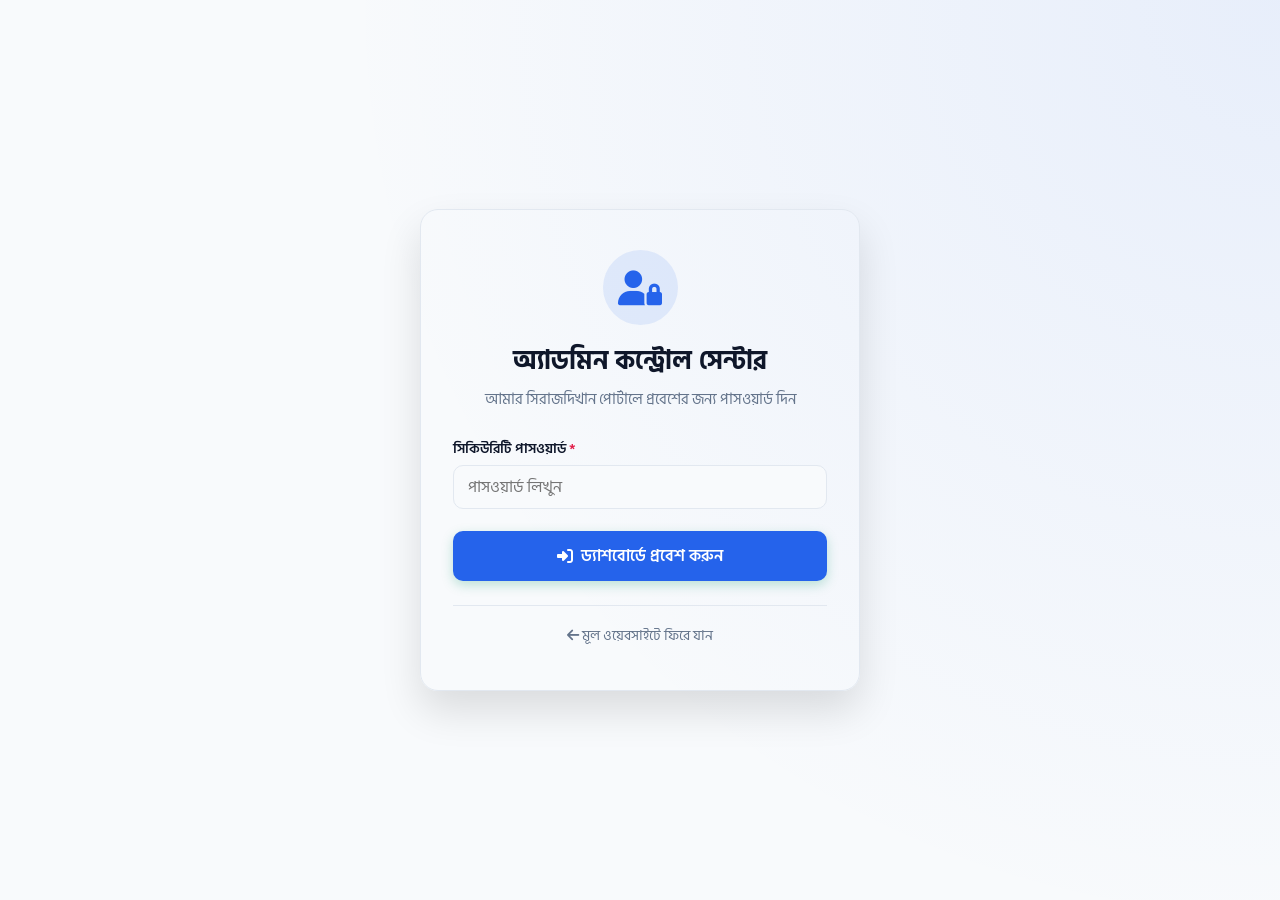
==== commit fe5aed49: "Fix slider/listing persistence, remove public admin triggers, and remove default password hints" ====
--- a/admin.html
+++ b/admin.html
@@ -51,7 +51,6 @@
         <div class="form-group" style="text-align: left; margin-bottom: 22px;">
           <label class="form-label" style="font-weight: 600;">সিকিউরিটি পাসওয়ার্ড <span style="color: var(--blood-red);">*</span></label>
           <input type="password" id="admin-standalone-pass" class="form-control" placeholder="পাসওয়ার্ড লিখুন" required style="padding: 12px 14px; font-size: 1rem; border-radius: 10px;">
-          <small style="color:var(--text-muted); font-size:0.8rem; display:block; margin-top:6px;">ডিফল্ট পাসওয়ার্ড: admin123</small>
         </div>
         <button type="submit" class="btn btn-primary" style="width: 100%; padding: 12px; font-size: 1rem; background: var(--royal-blue); border: none; border-radius: 10px; font-weight: 600; cursor: pointer;">
           <i class="fa-solid fa-right-to-bracket"></i> ড্যাশবোর্ডে প্রবেশ করুন
@@ -365,6 +364,80 @@
           <div style="text-align:right; margin-top:20px;">
             <button type="button" onclick="closeModal('add-donor-modal')" class="btn btn-outline" style="margin-right:8px;">বাতিল</button>
             <button type="submit" class="btn btn-blood" id="btn-save-donor"><i class="fa-solid fa-check"></i> রক্তদাতা সংরক্ষণ করুন</button>
+          </div>
+        </form>
+      </div>
+    </div>
+  </div>
+
+  <!-- Edit Blood Donor Modal (Admin) -->
+  <div id="edit-donor-modal" class="modal-overlay">
+    <div class="modal-box">
+      <div class="modal-header">
+        <div class="modal-title"><i class="fa-solid fa-pen-to-square" style="color:var(--royal-blue);"></i> রক্তদাতার তথ্য সম্পাদনা (Edit Donor)</div>
+        <button onclick="closeModal('edit-donor-modal')" class="modal-close-btn"><i class="fa-solid fa-xmark"></i></button>
+      </div>
+      <div class="modal-body">
+        <form onsubmit="handleEditDonorSubmit(event)">
+          <input type="hidden" id="edit-donor-id">
+          
+          <div class="form-group">
+            <label class="form-label">রক্তদাতার নাম <span style="color:var(--blood-red);">*</span></label>
+            <input type="text" id="edit-donor-name" class="form-control" required>
+          </div>
+
+          <div style="display:grid; grid-template-columns: 1fr 1fr; gap:12px;">
+            <div class="form-group">
+              <label class="form-label">রক্তের গ্রুপ <span style="color:var(--blood-red);">*</span></label>
+              <select id="edit-donor-group" class="form-control" required>
+                <option value="A+">A+</option><option value="A-">A-</option>
+                <option value="B+">B+</option><option value="B-">B-</option>
+                <option value="O+">O+</option><option value="O-">O-</option>
+                <option value="AB+">AB+</option><option value="AB-">AB-</option>
+              </select>
+            </div>
+            <div class="form-group">
+              <label class="form-label">মোবাইল নম্বর <span style="color:var(--blood-red);">*</span></label>
+              <input type="tel" id="edit-donor-phone" class="form-control" required>
+            </div>
+          </div>
+
+          <div style="display:grid; grid-template-columns: 1fr 1fr; gap:12px;">
+            <div class="form-group">
+              <label class="form-label">বিভাগ *</label>
+              <select id="edit-donor-division" class="form-control" required></select>
+            </div>
+            <div class="form-group">
+              <label class="form-label">জেলা *</label>
+              <select id="edit-donor-district" class="form-control" required></select>
+            </div>
+          </div>
+
+          <div style="display:grid; grid-template-columns: 1fr 1fr; gap:12px;">
+            <div class="form-group">
+              <label class="form-label">উপজেলা *</label>
+              <select id="edit-donor-upazila" class="form-control" required></select>
+            </div>
+            <div class="form-group">
+              <label class="form-label">ইউনিয়ন *</label>
+              <select id="edit-donor-union" class="form-control" required></select>
+            </div>
+          </div>
+
+          <div class="form-group">
+            <label class="form-label">গ্রাম / এলাকা</label>
+            <input type="text" id="edit-donor-village" class="form-control">
+          </div>
+
+          <div class="form-group">
+            <label class="form-label">নতুন ছবি (ডিভাইস থেকে পছন্দ করুন)</label>
+            <input type="file" id="edit-donor-file-input" accept="image/*" class="form-control" style="padding: 8px 12px; cursor: pointer;">
+            <div id="edit-donor-image-preview" style="margin-top: 10px;"></div>
+          </div>
+
+          <div style="text-align:right; margin-top:20px;">
+            <button type="button" onclick="closeModal('edit-donor-modal')" class="btn btn-outline" style="margin-right:8px;">বাতিল</button>
+            <button type="submit" class="btn btn-primary" style="background:var(--royal-blue);"><i class="fa-solid fa-check"></i> তথ্য আপডেট করুন</button>
           </div>
         </form>
       </div>
